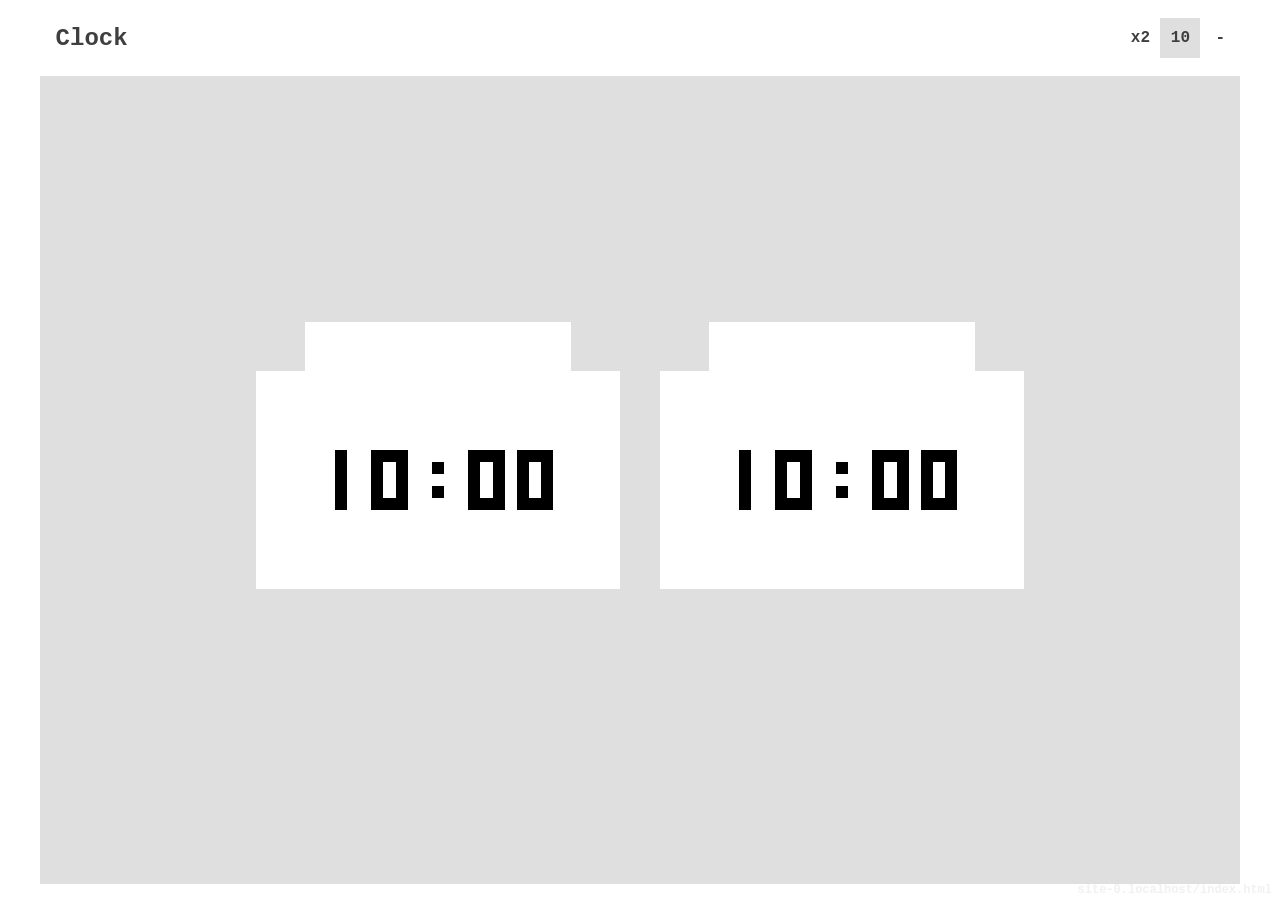
==== index.html @ 0c74efbb "Replace base module with pico." ====
<html>
<head>
<meta charset="utf-8" />
<meta name="viewport" content="width=device-width, initial-scale=1, minimum-scale=1, maximum-scale=1" />
<title></title>
<link rel="icon" type="image/svg" href="icon.svg" />
<link rel="apple-touch-icon" href="icon.png" sizes="192x192" />
<link rel="manifest" href="app.json" />
<link rel="stylesheet" href="pico.css" />
</head>
<body>
<div id="container">
	<h1 id="header">
		<div class="logo">
			<a id="title" href="javascript:pico.app.onReset();">
			<a id="subtitle" href="javascript:top.location.reload();"></a>
		</div>
		<div class="menu center">
			<a class="item light secret" id="action" href="javascript:pico.app.onAction();">
				<span id="actionText"></span>
				<img class="icon" id="actionIcon" src="" />
			</a>
		</div>
		<div class="menu">
			<a class="item clear secret" id="minus" href="javascript:pico.app.onSelect(-1);">-</a>
			<a class="item light secret" id="select" href="javascript:pico.app.onSelect(0);">
				<span id="selectText"></span>
				<img class="icon" id="selectIcon" src="" />
			</a>
			<a class="item clear secret" id="plus" href="javascript:pico.app.onSelect(+1);">+</a>
		</div>
	</h1>
	<div id="contents">
		<div id="screen" class="picoImage picoTouch"></div>
	</div>
</div>
<h6 id="footer">
	<div id="author"></div>/
	<div id="version"></div>
</h6>
<!--script>console.log = () => {};</script!-->
<script src="pico.js"></script>
<script src="index.js"></script>
<!--Event--><script>

// Change label.
function picoLabel(id, text=null, icon=null) {
	pico.app.setLabel(id, text, icon);
}

// Change title.
function picoTitle(text=null, subtext=null) {
	pico.app.setTitle(text, subtext);
}

// Switch script or share.
async function picoSwitch(script=null) {
	await pico.app.switchScript(script);
}

// Share screen image.
async function picoShareScreen(bgcolors=null, watermark=null) {
	await pico.app.shareScreen(bgcolors, watermark);
}

// Enable wake lock.
function picoWakelock() {
	pico.app.wakelock();
}

// Enable wide screen and return true if landscape mode.
function picoWidescreen(enable=true) {
	return pico.app.widescreen(enable);
}

// Enable wide screen and return true if landscape mode.
function picoWidescreen(enable=true) {
	return pico.app.widescreen(enable);
}

//************************************************************/

// Namespace.
var pico = pico || {};

// App class.
pico.App = class {
	static script = "app.js"; // Default script.

	// constructor.
	constructor() {
		this.path = "./index.html"; // App html path.
		this.url = null; // Referenced url.
		this.script = null; // App script.
		this.refer = null; // Referenced script.
		this.title = ""; // App title.
		this.ver = 0; // Protocol version.
		this.author = "*"; // App author.
		this.name = ""; // App name.
		this.lock = "picoAppLock" + Date.now(); // Lock object identifier.

		// Load app version.
		let e = document.getElementById("author");
		if (e && e.innerText) {
			this.author = e.innerText;
		} else {
			if (window.location.hostname) {
				this.author = window.location.hostname;
			}
			if (e) {
				e.innerText = this.author;
			}
		}
		e = document.getElementById("version");
		if (e && e.innerText) {
			this.name = e.innerText.replace(/[\?\#].*$/, "");
		} else {
			if (window.location.pathname) {
				this.name = window.location.pathname.replace(/(^\/|[\?\#].*$|\/$)/g, "");
				if (this.name.length > 32) {
					this.name = ".." + this.name.slice(-30);
				}
			}
			if (e) {
				e.innerText = this.name;
			}
		}

		// Load app script.
		let script = picoStrings("s");
		if (script) {
			this.script = script;
		}
		e = document.createElement('script');
		e.src = this.script ? this.script : pico.App.script;
		document.body.appendChild(e);

		window.addEventListener("resize", async () => {
			await this.onResize()
		}); // Resize.
		window.addEventListener("load", async () => {
			await this.onLoad();
		}); // Load.
	}

	// On reset button.
	async onReset() {
		await navigator.locks.request(this.lock, async (lock) => {
			picoResetParams();
			if (this.ver > 0) {
				picoSetStrings(this.ver, "v");
			}
			await picoReload();
		}); // end of lock.
	}

	// On acction button.
	async onAction() {
		if (typeof appAction === "function") {
			await navigator.locks.request(this.lock, async (lock) => {
				await appAction();
			}); // end of lock.
		}
	}

	// On select button.
	async onSelect(x) {
		if (typeof appSelect === "function") {
			await navigator.locks.request(this.lock, async (lock) => {
				await appSelect(x);
			}); // end of lock.
		}
	}

	// On resize event.
	async onResize() {
		if (typeof appResize === "function") {
			await navigator.locks.request(this.lock, async (lock) => {
				await appResize();
			}); // end of lock.
		}
	}

	// On load event.
	async onLoad() {
		try {
			let refer = picoStrings("r");
			if (refer) {
				this.refer = refer;
			}
			let title = picoStrings("t");
			if (title) {
				this.title = title;
				picoTitle(this.title);
			}
			this.url = picoStrings("u");
			this.ver = picoStrings("v");
			if (typeof appLoad === "function") {
				await navigator.locks.request(this.lock, async (lock) => {
					await appLoad();
				}); // end of lock.
			}
			picoFlush(); // Flush to skip first read.
			for (;;) {
				await picoRead();
				await navigator.locks.request(this.lock, async (lock) => {
					picoClear();
					await appMain();
					await picoFlip(0);
				}); // end of lock.
			}
		} catch (error) {
			console.error(error.name, error.message);
		}
	}

	// Change label.
	setLabel(id, text=null, icon=null) {
		let e = document.getElementById(id);
		if (e) {
			e.style.display = (text || icon) ? "flex" : "none";
			let e1 = document.getElementById(id + "Text");
			let e2 = document.getElementById(id + "Icon");
			if (e1 && text) {
				e1.style.display = "flex";
				e1.innerText = text;
				if (e2 && !icon) {
					e2.style.display = "none";
				}
			} else if (e2 && icon) {
				e2.style.display = "flex";
				e2.src = icon;
				if (e1 && !text) {
					e1.style.display = "none";
				}
			} else if (text) {
				e.innerText = text;
			}
		}
		picoFlush();
	}

	// Change title.
	setTitle(text=null, subtext=null) {
		let e = document.getElementsByTagName("title");
		if (e && e[0]) {
			if (text) {
				e[0].style.display = "flex";
				e[0].innerText = text;
			} else {
				e[0].style.display = "none";
				e[0].innerText = "";
			}
		}
		if (text) {
			this.title = text;
			picoLabel("title", text);
		}
		if (subtext) {
			picoLabel("subtitle", subtext)
		}
	}

	// Switch script or share.
	async switchScript(script=null) {
		if (this.ver > 0) {
			picoSetStrings(this.ver, "v");
		}

		// Change and reload script.
		if (script) {
			picoSetStrings(this.path, "u");
			if (this.title) {
				picoSetStrings(this.title, "t");
			}
			picoSetStrings(script, "s");
			if (this.script) {
				picoSetStrings(this.script, "r");
			}
			await picoReload();

		// Back or jump to next app.
		} else if (this.url) {
			if (this.refer) {
				picoSetStrings(this.refer, "s");
			}
			await picoReload(this.url);

		// Share.
		} else {
			if (this.script) {
				picoSetStrings(this.script, "s");
			}
			await picoShare();
		}
	}

	// Enable wake lock.
	wakelock() {
		try {

			// Wake lock.
			// Not work on iOS 16 PWA.
			// https://bugs.webkit.org/show_bug.cgi?id=254545
			if (navigator.wakeLock) {
				console.log("Request wake lock.");
				navigator.wakeLock.request("screen");
			} else {
				console.log("No wake lock.");
			}
		} catch (error) {
			console.error(error.name, error.message);
		}
	}

	// Enable wide screen and return true if landscape mode.
	widescreen(enable) {
		let e = document.getElementById(enable ? "screen" : "widescreen");
		if (e) {
			e.id = enable ? "widescreen" : "screen";
		}

		// True if landscape mode.
		return window.matchMedia("(min-aspect-ratio: 1.0)").matches;
	}

	// Share screen image.
	async shareScreen(bgcolors=null, watermark=null) {
		if (bgcolors == null) {
			bgcolors = [223,223,223, 255,255,255];
		}
		if (watermark == null) {
			watermark = this.author + "/" + this.name;
		}
		let file = await picoScreenFile(bgcolors, watermark);
		let files = [file];
		await picoShare(null, files);
	}
}

// Master app.
pico.app = new pico.App();
</script><!--/Event-->
</body>
</html>
---- pico.css ----
body {
	font-family: Courier, monospace, sans-serif;
	background-color: #ffffff;
	color: #7f7f7f;
	overflow: hidden;
	user-select: none; -webkit-user-select: none;
}
a {
	color: #3f3f3f;
	text-decoration: none;
}
#container {
	width: 100%; height: 100%;
	display: flex; display: -webkit-flex;
	flex-direction: column; -webkit-flex-direction: column;
	justify-content: flex-start; -webkit-justify-content: flex-start;
	align-items: center; -webkit-align-items: center;
}
#header {
	z-index: 100;
	margin: 0px;
	flex: 0 1 auto;
	display: flex; display: -webkit-flex;
	flex-direction: row; -webkit-flex-direction: row;
	justify-content: space-between; -webkit-justify-content: space-between;
	align-items: center; -webkit-align-items: center;
}
#contents {
	position: relative;
	margin: 8px;
	flex: 1 1 auto;
	display: flex; display: -webkit-flex;
	flex-direction: column; -webkit-flex-direction: column;
	justify-content: center; -webkit-justify-content: center;
	align-items: center; -webkit-align-items: center;
	background-color: #dfdfdf;
}
#screen {
	aspect-ratio: 1;
}
#widescreen {
	aspect-ratio: 1;
}
.offscreen {
	display: none;
}
#footer {
	z-index: 100;
	width: 100%; height: 12px; margin-top: -8px;
	flex: 0 1 auto;
	display: flex; display: -webkit-flex;
	flex-direction: row; -webkit-flex-direction: row;
	justify-content: flex-end; -webkit-justify-content: flex-end;
	align-items: center; -webkit-align-items: center;
	font-size: 12px;
	opacity: 0.1;
}
.logo {
	height: 60px; margin: 0px 16px;
	color: #3f3f3f;
	display: none;
}
.logo #title {
	font-size: 24px;
}
.logo #subtitle {
	font-size: 24px;
}
.menu {
	display: flex; display: -webkit-flex;
	flex-direction: row; -webkit-flex-direction: row;
	justify-content: space-between; -webkit-justify-content: space-between;
	align-items: flex-end; -webkit-align-items: flex-end;
}
.item {
	width: 40px; height: 40px; margin: 0px;
	display: flex; display: -webkit-flex;
	flex-direction: column; -webkit-flex-direction: column;
	justify-content: center; -webkit-justify-content: center;
	align-items: center; -webkit-align-items: center;
	font-size: 16px;
}
.icon {
	width: 32px; height: 32px;
	display: flex; display: -webkit-flex;
	flex-direction: column; -webkit-flex-direction: column;
	justify-content: center; -webkit-justify-content: center;
	align-items: center; -webkit-align-items: center;
	display: none;
}
.item.dark {
	background-color: #3f3f3f;
	color: #dfdfdf;
}
.light {
	background-color: #dfdfdf;
	color: #3f3f3f;
}
.secret {;
	display: none;
}
.menu a {
	transform: scale(1);
	opacity: 1;
}
.menu a:hover {
	transform: scale(1);
	opacity: 0.6;
}
.menu a:active {
	transform: scale(0.9);
	opacity: 1;
}
@media (max-height: 399px) {
	#container {
		flex-direction: row; -webkit-flex-direction: row;
	}
	#contents {
		width: 100%; height: 100%;
	}
	#header {
		order: 1; height: 100%;
		display: flex; display: -webkit-flex;
		flex-direction: column; -webkit-flex-direction: column;
		justify-content: space-between; -webkit-justify-content: space-between;
		align-items: center; -webkit-align-items: center;
	}
	.menu {
		display: flex; display: -webkit-flex;
		flex-direction: column; -webkit-flex-direction: column;
		justify-content: space-between; -webkit-justify-content: space-between;
		align-items: flex-end; -webkit-align-items: flex-end;
	}
}
@media (min-height: 400px) {
	#header {
		width: 95%;
	}
	#contents {
		width: 95%; height: 80%;
	}
	@media (max-width: 319px) {
	}
	@media (min-width: 320px) {
		.center {
			position: absolute;
			left: 50%; transform: translate(-50%, 0);
		}
		.logo {
			display: flex; display: -webkit-flex;
			flex-direction: row; -webkit-flex-direction: row;
			justify-content: flex-start; -webkit-justify-content: flex-start;
			align-items: center; -webkit-align-items: center;
		}
	}
}
@media (min-aspect-ratio: 1.0) {
	#screen {
		height: 100%;
	}
	#widescreen {
		height: 150%;
	}
}
@media (max-aspect-ratio: 1.0) {
	#screen {
		width: 100%;
	}
	#widescreen {
		height: 100%;
	}
}
@media (prefers-color-scheme: dark) {
	body {
		background-color: #7f7f7f;
		color: #ffffff;
	}
	a {
		color: #dfdfdf;
	}
	.logo {
		color: #dfdfdf;
	}
	.item.dark {
		background-color: #dfdfdf;
		color: #3f3f3f;
	}
	.light {
		background-color: #3f3f3f;
		color: #dfdfdf;
	}
}
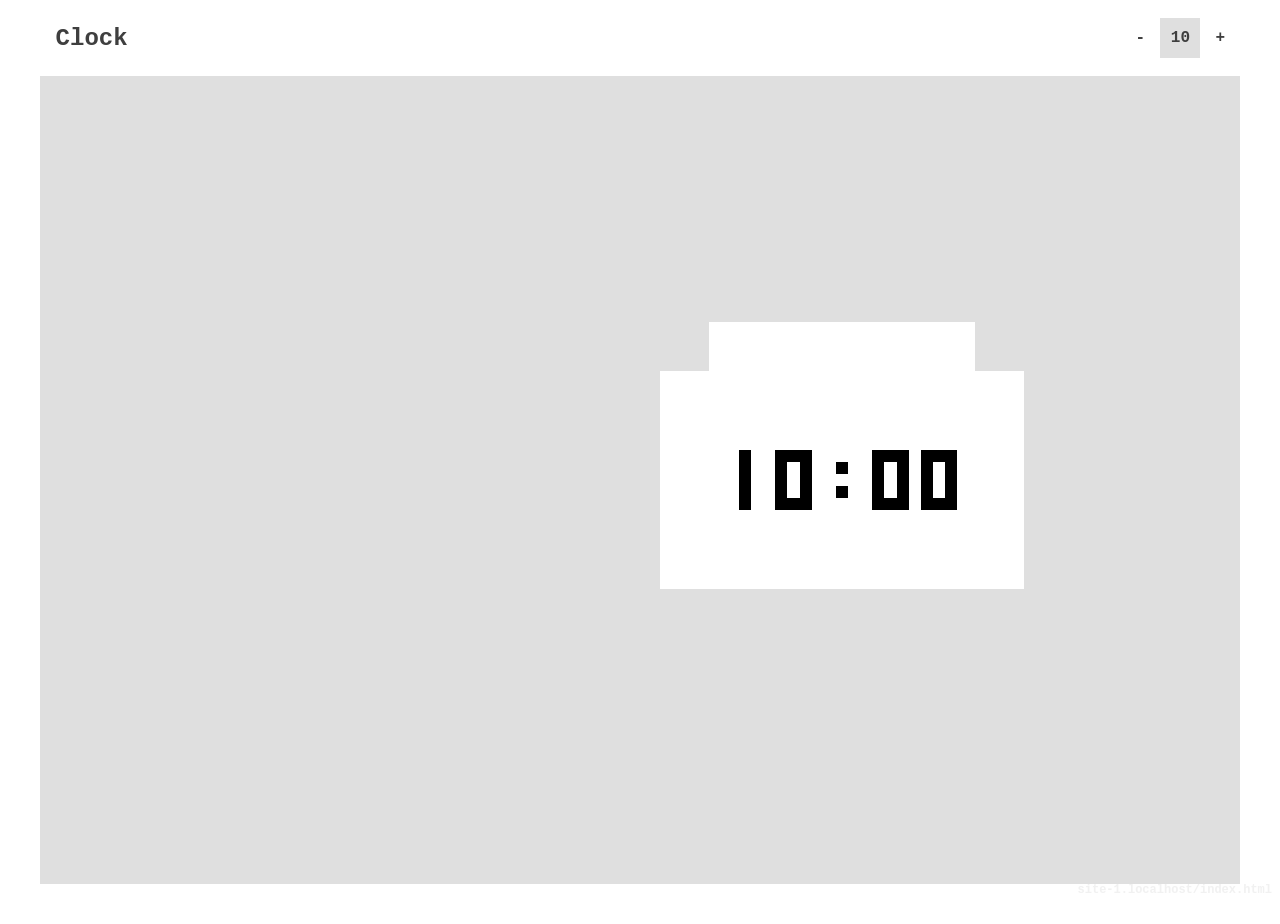
==== commit baa909a2: "Fix select button to change time on playing." ====
--- a/index.html
+++ b/index.html
@@ -73,11 +73,6 @@
 	return pico.app.widescreen(enable);
 }
 
-// Enable wide screen and return true if landscape mode.
-function picoWidescreen(enable=true) {
-	return pico.app.widescreen(enable);
-}
-
 //************************************************************/
 
 // Namespace.
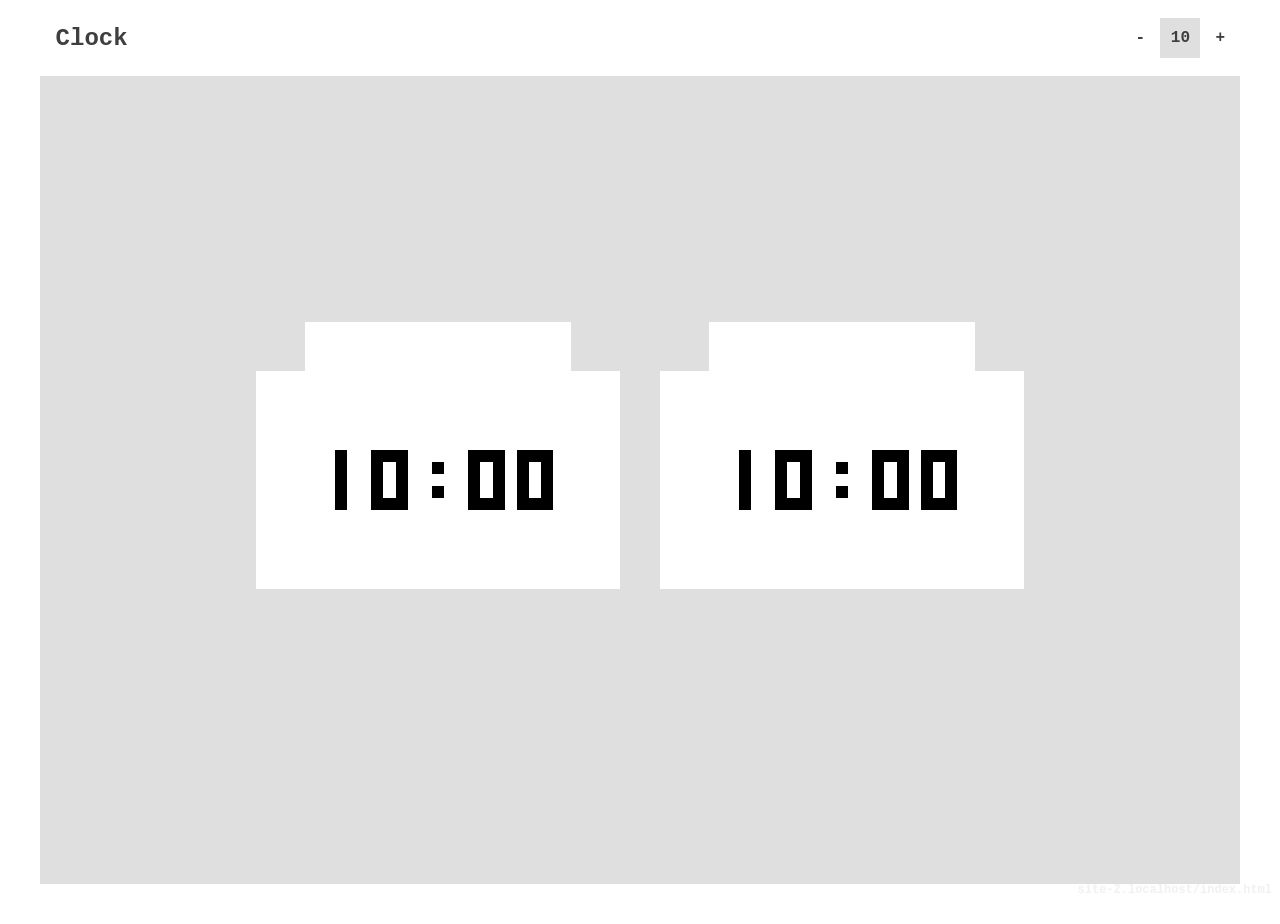
==== commit f598d4f7: "Fix to change additional/bonus time on playing." ====
--- a/index.html
+++ b/index.html
@@ -58,19 +58,19 @@
 	await pico.app.switchScript(script);
 }
 
+// Lock screen with wakelock.
+function picoLockScreen(enable=true) {
+	pico.app.lockScreen(enable);
+}
+
+// Enable wide screen and return true if landscape mode.
+function picoWideScreen(enable=true) {
+	return pico.app.wideScreen(enable);
+}
+
 // Share screen image.
 async function picoShareScreen(bgcolors=null, watermark=null) {
 	await pico.app.shareScreen(bgcolors, watermark);
-}
-
-// Enable wake lock.
-function picoWakelock() {
-	pico.app.wakelock();
-}
-
-// Enable wide screen and return true if landscape mode.
-function picoWidescreen(enable=true) {
-	return pico.app.widescreen(enable);
 }
 
 //************************************************************/
@@ -92,6 +92,7 @@
 		this.ver = 0; // Protocol version.
 		this.author = "*"; // App author.
 		this.name = ""; // App name.
+		this.wakeLock = null; // Wake lock object.
 		this.lock = "picoAppLock" + Date.now(); // Lock object identifier.
 
 		// Load app version.
@@ -290,16 +291,22 @@
 		}
 	}
 
-	// Enable wake lock.
-	wakelock() {
+	// Lock screen with wakelock.
+	lockScreen(enable=true) {
 		try {
 
 			// Wake lock.
 			// Not work on iOS 16 PWA.
 			// https://bugs.webkit.org/show_bug.cgi?id=254545
 			if (navigator.wakeLock) {
-				console.log("Request wake lock.");
-				navigator.wakeLock.request("screen");
+				if (enable) {
+					console.log("Request wake lock.");
+					this.wakeLock = navigator.wakeLock.request("screen");
+				} else if (this.wakeLock) {
+					console.log("Release wake lock.");
+					this.wakeLock.release();
+					this.wakeLock = null;
+				}
 			} else {
 				console.log("No wake lock.");
 			}
@@ -309,10 +316,10 @@
 	}
 
 	// Enable wide screen and return true if landscape mode.
-	widescreen(enable) {
-		let e = document.getElementById(enable ? "screen" : "widescreen");
+	wideScreen(enable) {
+		let e = document.getElementById(enable ? "screen" : "wideScreen");
 		if (e) {
-			e.id = enable ? "widescreen" : "screen";
+			e.id = enable ? "wideScreen" : "screen";
 		}
 
 		// True if landscape mode.
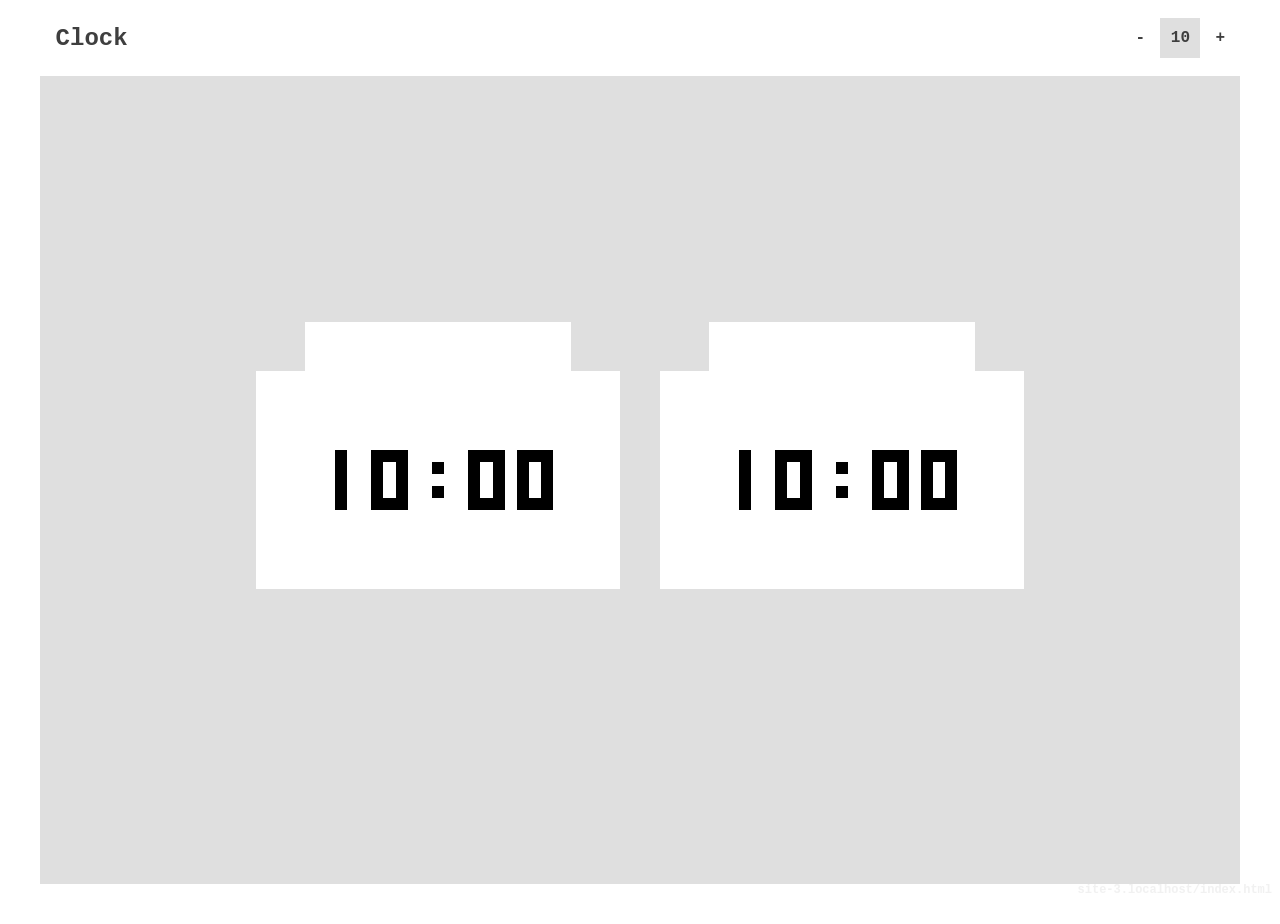
==== commit 2f4b862b: "Change drawing rect/text function to simple. Fix no title and subtitle. Add state variable and remov" ====
--- a/index.html
+++ b/index.html
@@ -89,6 +89,7 @@
 		this.script = null; // App script.
 		this.refer = null; // Referenced script.
 		this.title = ""; // App title.
+		this.subtitle = ""; // App subtitle.
 		this.ver = 0; // Protocol version.
 		this.author = "*"; // App author.
 		this.name = ""; // App name.
@@ -187,7 +188,7 @@
 			let title = picoStrings("t");
 			if (title) {
 				this.title = title;
-				picoTitle(this.title);
+				picoTitle(this.title, this.subtitle);
 			}
 			this.url = picoStrings("u");
 			this.ver = picoStrings("v");
@@ -248,13 +249,10 @@
 				e[0].innerText = "";
 			}
 		}
-		if (text) {
-			this.title = text;
-			picoLabel("title", text);
-		}
-		if (subtext) {
-			picoLabel("subtitle", subtext)
-		}
+		this.title = text;
+		picoLabel("title", text);
+		this.subtitle = subtext;
+		picoLabel("subtitle", subtext)
 	}
 
 	// Switch script or share.
--- a/pico.css
+++ b/pico.css
@@ -57,13 +57,21 @@
 }
 .logo {
 	height: 60px; margin: 0px 16px;
+	display: none;
+	flex-direction: row; -webkit-flex-direction: row;
+	justify-content: flex-start; -webkit-justify-content: flex-start;
+	align-items: center; -webkit-align-items: center;
 	color: #3f3f3f;
-	display: none;
 }
 .logo #title {
+	display: none;
+	flex-direction: row; -webkit-flex-direction: row;
+	justify-content: flex-start; -webkit-justify-content: flex-start;
+	align-items: center; -webkit-align-items: center;
 	font-size: 24px;
 }
 .logo #subtitle {
+	display: none;
 	font-size: 24px;
 }
 .menu {
@@ -148,9 +156,6 @@
 		}
 		.logo {
 			display: flex; display: -webkit-flex;
-			flex-direction: row; -webkit-flex-direction: row;
-			justify-content: flex-start; -webkit-justify-content: flex-start;
-			align-items: center; -webkit-align-items: center;
 		}
 	}
 }
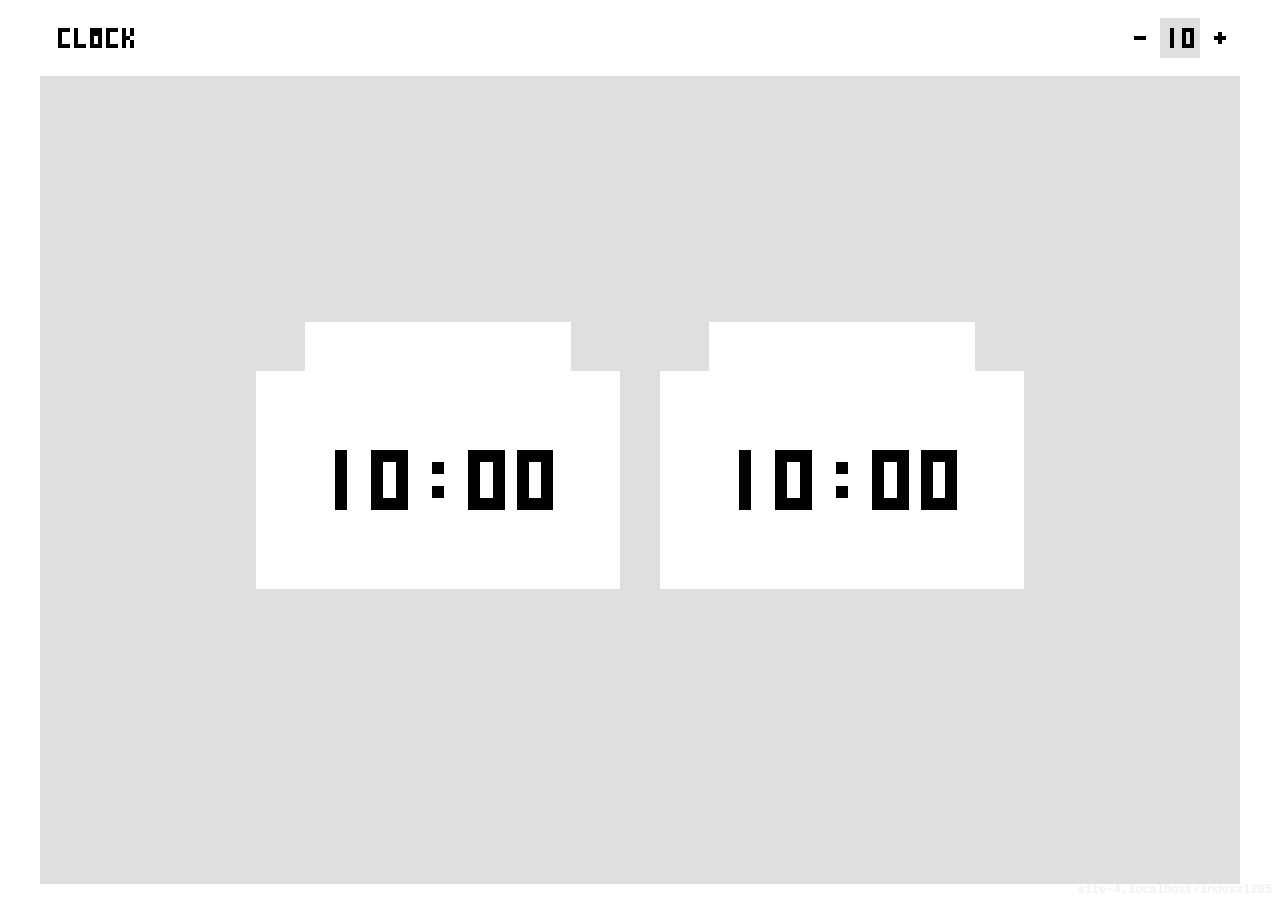
==== commit 1a7affc1: "Add offscreen text data function." ====
--- a/index.html
+++ b/index.html
@@ -13,7 +13,13 @@
 	<h1 id="header">
 		<div class="logo">
 			<a id="title" href="javascript:pico.app.onReset();">
-			<a id="subtitle" href="javascript:top.location.reload();"></a>
+				<span id="titleText"></span>
+				<img id="titleIcon" src="" />
+			</a>
+			<a id="subtitle" href="javascript:top.location.reload();">
+				<span id="subtitleText"></span>
+				<img id="subtitleIcon" src="" />
+			</a>
 		</div>
 		<div class="menu center">
 			<a class="item light secret" id="action" href="javascript:pico.app.onAction();">
@@ -22,12 +28,18 @@
 			</a>
 		</div>
 		<div class="menu">
-			<a class="item clear secret" id="minus" href="javascript:pico.app.onSelect(-1);">-</a>
+			<a class="item clear secret" id="minus" href="javascript:pico.app.onSelect(-1);">
+				<span id="minusText">-</span>
+				<img class="icon" id="minusIcon" src="" />
+			</a>
 			<a class="item light secret" id="select" href="javascript:pico.app.onSelect(0);">
 				<span id="selectText"></span>
 				<img class="icon" id="selectIcon" src="" />
 			</a>
-			<a class="item clear secret" id="plus" href="javascript:pico.app.onSelect(+1);">+</a>
+			<a class="item clear secret" id="plus" href="javascript:pico.app.onSelect(+1);">
+				<span id="plusText">+</span>
+				<img class="icon" id="plusIcon" src="" />
+			</a>
 		</div>
 	</h1>
 	<div id="contents">
@@ -35,7 +47,7 @@
 	</div>
 </div>
 <h6 id="footer">
-	<div id="author"></div>/
+	<div id="author"></div>#
 	<div id="version"></div>
 </h6>
 <!--script>console.log = () => {};</script!-->
@@ -44,18 +56,18 @@
 <!--Event--><script>
 
 // Change label.
-function picoLabel(id, text=null, icon=null) {
-	pico.app.setLabel(id, text, icon);
+async function picoLabel(id, text=null, icon=null) {
+	await pico.app.setLabel(id, text, icon);
 }
 
 // Change title.
-function picoTitle(text=null, subtext=null) {
-	pico.app.setTitle(text, subtext);
+async function picoTitle(text=null, subtext=null) {
+	await pico.app.setTitle(text, subtext);
 }
 
 // Switch script or share.
-async function picoSwitch(script=null) {
-	await pico.app.switchScript(script);
+async function picoSwitch(script=null, returnable=true) {
+	await pico.app.switchScript(script, returnable);
 }
 
 // Lock screen with wakelock.
@@ -92,34 +104,34 @@
 		this.subtitle = ""; // App subtitle.
 		this.ver = 0; // Protocol version.
 		this.author = "*"; // App author.
-		this.name = ""; // App name.
+		this.timestamp = ""; // Timestamp (App version).
 		this.wakeLock = null; // Wake lock object.
 		this.lock = "picoAppLock" + Date.now(); // Lock object identifier.
 
-		// Load app version.
+		// Load app information.
 		let e = document.getElementById("author");
 		if (e && e.innerText) {
 			this.author = e.innerText;
 		} else {
-			if (window.location.hostname) {
-				this.author = window.location.hostname;
-			}
+			let path = window.location.pathname.replace(/(^\/|[\?\#].*$|\.\w+$|\/$)/g, "");
+			if (path.length > 32) {
+				path = ".." + path.slice(-30);
+			}
+			this.author = window.location.hostname + "/" + path;
 			if (e) {
 				e.innerText = this.author;
 			}
 		}
 		e = document.getElementById("version");
 		if (e && e.innerText) {
-			this.name = e.innerText.replace(/[\?\#].*$/, "");
+			this.timestamp = e.innerText;
 		} else {
-			if (window.location.pathname) {
-				this.name = window.location.pathname.replace(/(^\/|[\?\#].*$|\/$)/g, "");
-				if (this.name.length > 32) {
-					this.name = ".." + this.name.slice(-30);
-				}
-			}
+			let date = new Date(document.lastModified);
+			let mon = ("0" + (date.getMonth() + 1)).slice(-2);
+			let day = ("0" + date.getDate()).slice(-2);
+			this.timestamp = mon + day;
 			if (e) {
-				e.innerText = this.name;
+				e.innerText = this.timestamp;
 			}
 		}
 
@@ -188,7 +200,7 @@
 			let title = picoStrings("t");
 			if (title) {
 				this.title = title;
-				picoTitle(this.title, this.subtitle);
+				await picoTitle(this.title, this.subtitle);
 			}
 			this.url = picoStrings("u");
 			this.ver = picoStrings("v");
@@ -212,23 +224,23 @@
 	}
 
 	// Change label.
-	setLabel(id, text=null, icon=null) {
+	async setLabel(id, text=null, icon=null) {
 		let e = document.getElementById(id);
 		if (e) {
 			e.style.display = (text || icon) ? "flex" : "none";
 			let e1 = document.getElementById(id + "Text");
 			let e2 = document.getElementById(id + "Icon");
-			if (e1 && text) {
+			if (e2 && (text || icon)) {
+				e2.style.display = "flex";
+				e2.src = icon ? icon : await picoTextData(text, [0,0,0], 0,0,4*text.length,6, 0);
+				if (e1) {
+					e1.style.display = "none";
+				}
+			} else if (e1 && text) {
 				e1.style.display = "flex";
 				e1.innerText = text;
-				if (e2 && !icon) {
+				if (e2) {
 					e2.style.display = "none";
-				}
-			} else if (e2 && icon) {
-				e2.style.display = "flex";
-				e2.src = icon;
-				if (e1 && !text) {
-					e1.style.display = "none";
 				}
 			} else if (text) {
 				e.innerText = text;
@@ -238,7 +250,7 @@
 	}
 
 	// Change title.
-	setTitle(text=null, subtext=null) {
+	async setTitle(text=null, subtext=null) {
 		let e = document.getElementsByTagName("title");
 		if (e && e[0]) {
 			if (text) {
@@ -250,27 +262,36 @@
 			}
 		}
 		this.title = text;
-		picoLabel("title", text);
 		this.subtitle = subtext;
-		picoLabel("subtitle", subtext)
+		if (text) {
+			await picoLabel("title", text, null);
+			if (subtext) {
+				await picoLabel("subtitle", subtext, null)
+			}
+		} else {
+			await picoLabel("title");
+			await picoLabel("subtitle")
+		}
 	}
 
 	// Switch script or share.
-	async switchScript(script=null) {
+	async switchScript(script=null, returnable=true) {
 		if (this.ver > 0) {
 			picoSetStrings(this.ver, "v");
 		}
 
 		// Change and reload script.
 		if (script) {
-			picoSetStrings(this.path, "u");
-			if (this.title) {
-				picoSetStrings(this.title, "t");
+			if (returnable) {
+				picoSetStrings(this.path, "u");
+				if (this.title) {
+					picoSetStrings(this.title, "t");
+				}
+				if (this.script) {
+					picoSetStrings(this.script, "r");
+				}
 			}
 			picoSetStrings(script, "s");
-			if (this.script) {
-				picoSetStrings(this.script, "r");
-			}
 			await picoReload();
 
 		// Back or jump to next app.
@@ -330,7 +351,7 @@
 			bgcolors = [223,223,223, 255,255,255];
 		}
 		if (watermark == null) {
-			watermark = this.author + "/" + this.name;
+			watermark = this.author + "#" + this.timestamp;
 		}
 		let file = await picoScreenFile(bgcolors, watermark);
 		let files = [file];
--- a/pico.css
+++ b/pico.css
@@ -65,9 +65,6 @@
 }
 .logo #title {
 	display: none;
-	flex-direction: row; -webkit-flex-direction: row;
-	justify-content: flex-start; -webkit-justify-content: flex-start;
-	align-items: center; -webkit-align-items: center;
 	font-size: 24px;
 }
 .logo #subtitle {
@@ -89,12 +86,7 @@
 	font-size: 16px;
 }
 .icon {
-	width: 32px; height: 32px;
-	display: flex; display: -webkit-flex;
-	flex-direction: column; -webkit-flex-direction: column;
-	justify-content: center; -webkit-justify-content: center;
-	align-items: center; -webkit-align-items: center;
-	display: none;
+	max-width: 80%;
 }
 .item.dark {
 	background-color: #3f3f3f;
@@ -124,10 +116,10 @@
 		flex-direction: row; -webkit-flex-direction: row;
 	}
 	#contents {
-		width: 100%; height: 100%;
+		width: 100%; height: 95%;
 	}
 	#header {
-		order: 1; height: 100%;
+		order: 1; height: 95%;
 		display: flex; display: -webkit-flex;
 		flex-direction: column; -webkit-flex-direction: column;
 		justify-content: space-between; -webkit-justify-content: space-between;
@@ -177,8 +169,8 @@
 }
 @media (prefers-color-scheme: dark) {
 	body {
-		background-color: #7f7f7f;
-		color: #ffffff;
+		background-color: #bfbfbf;
+		color: #3f3f3f;
 	}
 	a {
 		color: #dfdfdf;
@@ -186,12 +178,4 @@
 	.logo {
 		color: #dfdfdf;
 	}
-	.item.dark {
-		background-color: #dfdfdf;
-		color: #3f3f3f;
-	}
-	.light {
-		background-color: #3f3f3f;
-		color: #dfdfdf;
-	}
 }
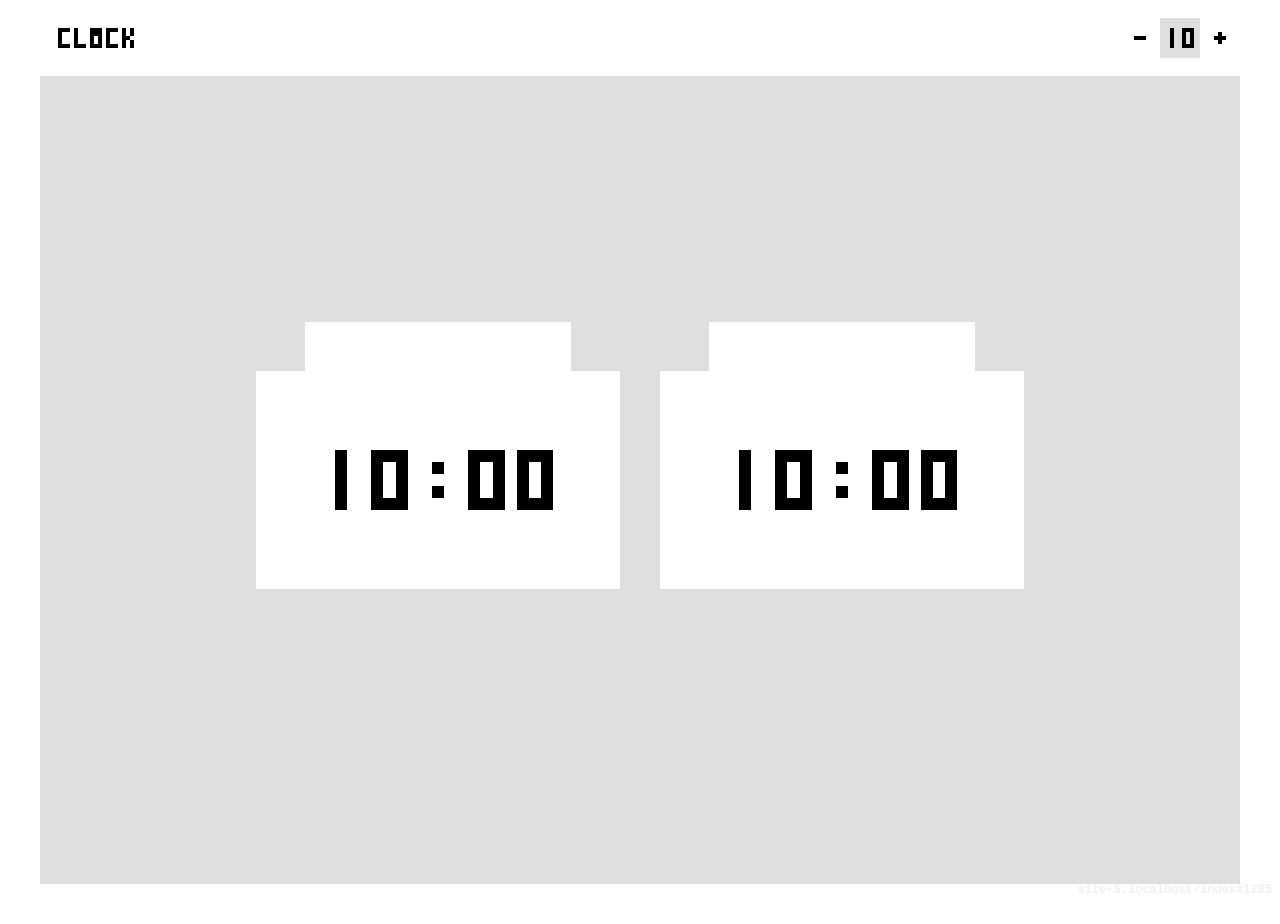
==== commit f6f8f140: "Use temporary image to avoid security error on using offscreen. Show clock type on pausing." ====
--- a/index.html
+++ b/index.html
@@ -203,7 +203,7 @@
 				await picoTitle(this.title, this.subtitle);
 			}
 			this.url = picoStrings("u");
-			this.ver = picoStrings("v");
+			this.ver = picoNumbers("v")[0];
 			if (typeof appLoad === "function") {
 				await navigator.locks.request(this.lock, async (lock) => {
 					await appLoad();
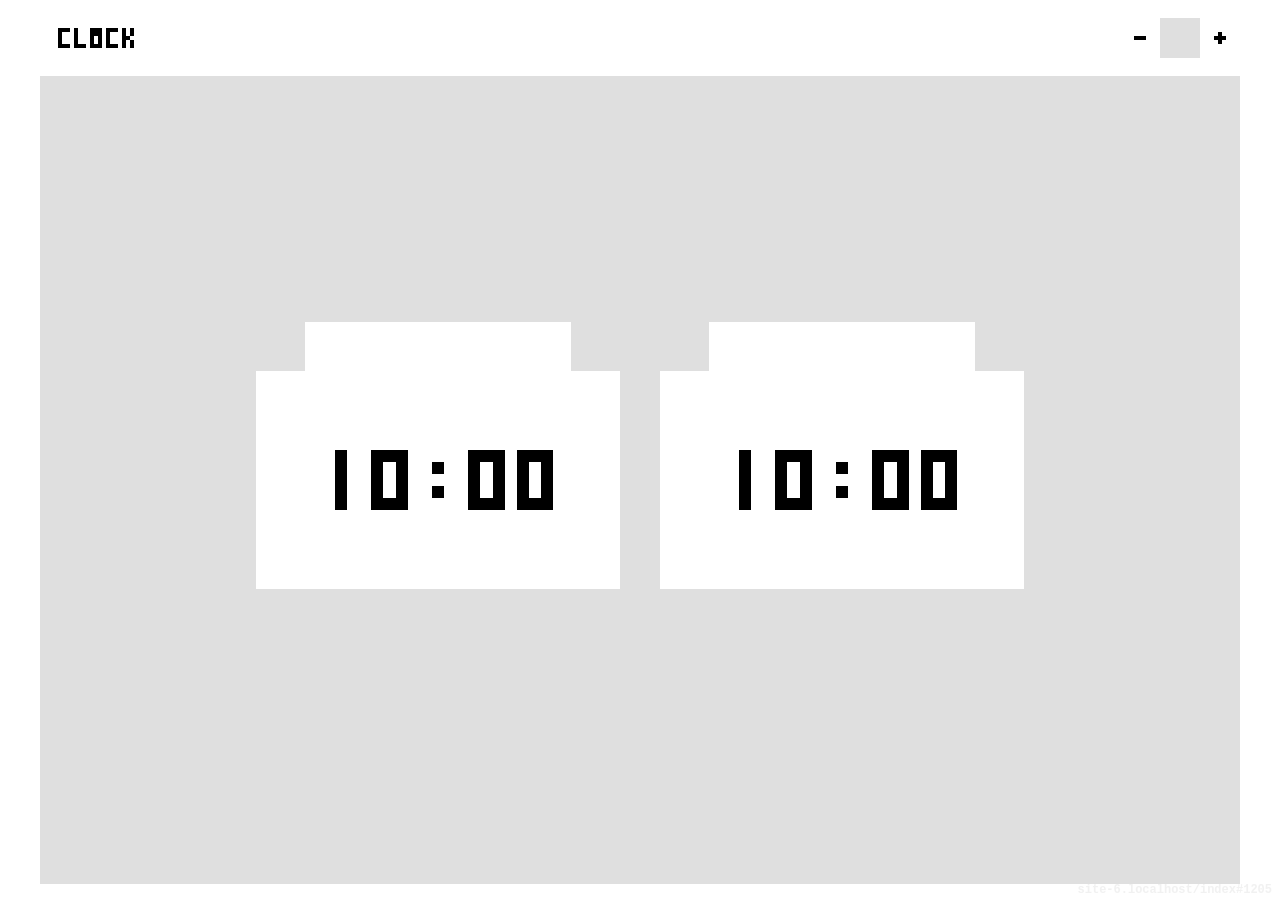
==== commit 5d644960: "Fix parameter overwriting bugs. Fix waiting bugs and text." ====
--- a/index.html
+++ b/index.html
@@ -156,7 +156,7 @@
 	async onReset() {
 		await navigator.locks.request(this.lock, async (lock) => {
 			picoResetParams();
-			if (this.ver > 0) {
+			if (this.ver > 0 && !picoStrings("v")) {
 				picoSetStrings(this.ver, "v");
 			}
 			await picoReload();
@@ -276,34 +276,38 @@
 
 	// Switch script or share.
 	async switchScript(script=null, returnable=true) {
-		if (this.ver > 0) {
+		if (this.ver > 0 && !picoStrings("v")) {
 			picoSetStrings(this.ver, "v");
 		}
 
 		// Change and reload script.
 		if (script) {
 			if (returnable) {
-				picoSetStrings(this.path, "u");
-				if (this.title) {
+				if (!picoStrings("u")) {
+					picoSetStrings(this.path, "u");
+				}
+				if (this.title && !picoStrings("t")) {
 					picoSetStrings(this.title, "t");
 				}
-				if (this.script) {
+				if (this.script && !picoStrings("r")) {
 					picoSetStrings(this.script, "r");
 				}
 			}
-			picoSetStrings(script, "s");
+			if (!picoStrings("s")) {
+				picoSetStrings(script, "s");
+			}
 			await picoReload();
 
 		// Back or jump to next app.
 		} else if (this.url) {
-			if (this.refer) {
+			if (this.refer && !picoStrings("s")) {
 				picoSetStrings(this.refer, "s");
 			}
 			await picoReload(this.url);
 
 		// Share.
 		} else {
-			if (this.script) {
+			if (this.script && !picoStrings("s")) {
 				picoSetStrings(this.script, "s");
 			}
 			await picoShare();
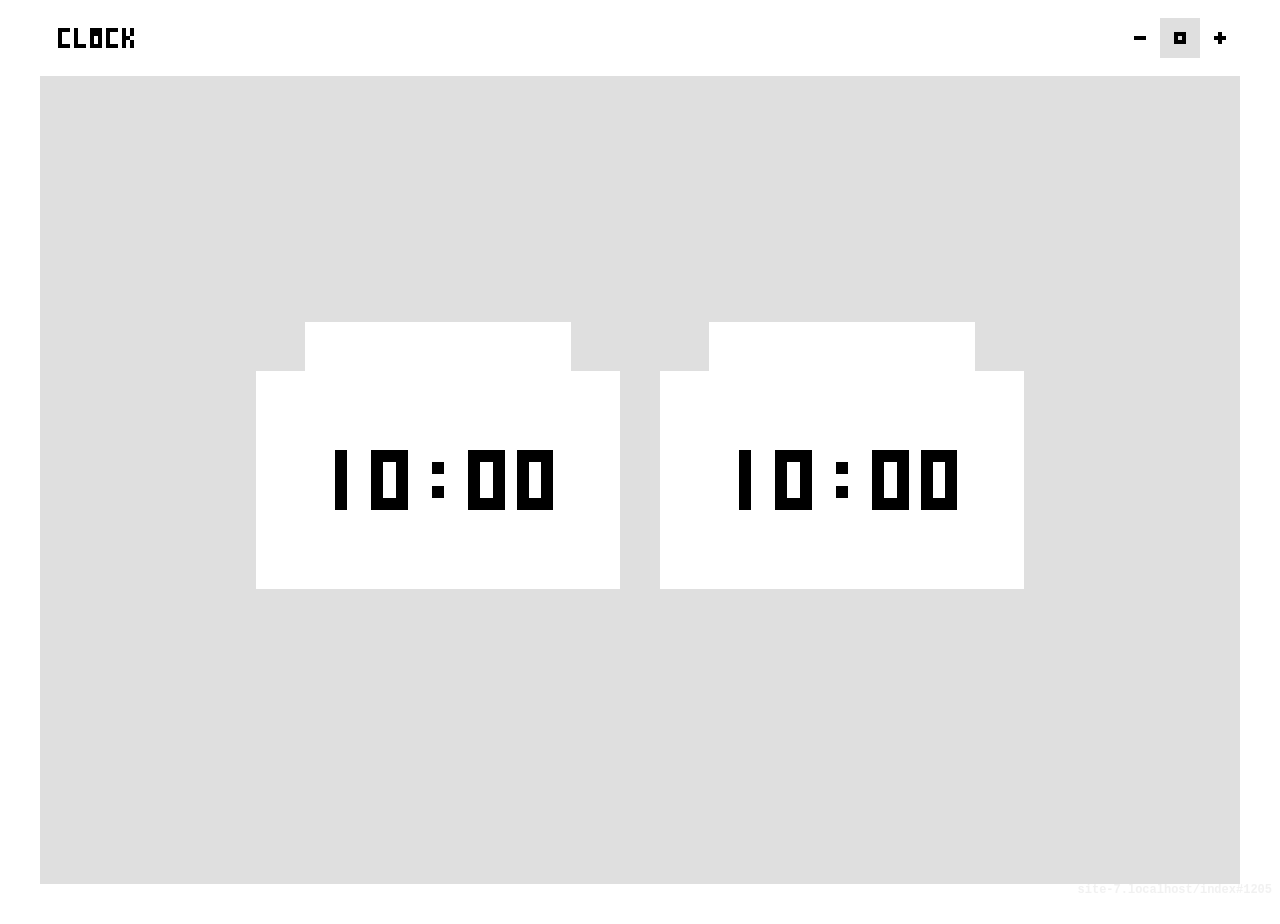
==== commit 5bcca295: "Fix jump/back bugs." ====
--- a/index.html
+++ b/index.html
@@ -61,13 +61,13 @@
 }
 
 // Change title.
-async function picoTitle(text=null, subtext=null) {
-	await pico.app.setTitle(text, subtext);
+async function picoTitle(text=null) {
+	await pico.app.setTitle(text);
 }
 
 // Switch script or share.
-async function picoSwitch(script=null, returnable=true) {
-	await pico.app.switchScript(script, returnable);
+async function picoSwitch(target=null, returl=null) {
+	await pico.app.switchScript(target, returl);
 }
 
 // Lock screen with wakelock.
@@ -85,6 +85,19 @@
 	await pico.app.shareScreen(bgcolors, watermark);
 }
 
+// App mode.
+function picoAppMode() {
+	return pico.app.ver > 0;
+}
+
+// Dev mode.
+function picoDevMode(enable=false) {
+	if (enable) {
+		pico.app.ver = -1;
+	}
+	return pico.app.ver < 0;
+}
+
 //************************************************************/
 
 // Namespace.
@@ -96,12 +109,11 @@
 
 	// constructor.
 	constructor() {
-		this.path = "./index.html"; // App html path.
-		this.url = null; // Referenced url.
-		this.script = null; // App script.
-		this.refer = null; // Referenced script.
-		this.title = ""; // App title.
-		this.subtitle = ""; // App subtitle.
+		this.returl = null; // Return url.
+		this.script = pico.App.script; // App script.
+		this.retscript = null; // Return script.
+		this.title = ""; // Page title.
+		this.apptitle = ""; // App title.
 		this.ver = 0; // Protocol version.
 		this.author = "*"; // App author.
 		this.timestamp = ""; // Timestamp (App version).
@@ -141,7 +153,7 @@
 			this.script = script;
 		}
 		e = document.createElement('script');
-		e.src = this.script ? this.script : pico.App.script;
+		e.src = this.script;
 		document.body.appendChild(e);
 
 		window.addEventListener("resize", async () => {
@@ -155,11 +167,23 @@
 	// On reset button.
 	async onReset() {
 		await navigator.locks.request(this.lock, async (lock) => {
-			picoResetParams();
-			if (this.ver > 0 && !picoStrings("v")) {
-				picoSetStrings(this.ver, "v");
-			}
-			await picoReload();
+
+			// Back to previous page.
+			if (this.returl) {
+				picoResetParams();
+				if (this.ver > 0) {
+					picoSetStrings(this.ver, "v");
+				}
+				await picoReload(this.returl);
+
+			// Reload this page.
+			} else {
+				picoResetParams();
+				if (this.ver > 0) {
+					picoSetStrings(this.ver, "v");
+				}
+				await picoReload();
+			}
 		}); // end of lock.
 	}
 
@@ -193,16 +217,16 @@
 	// On load event.
 	async onLoad() {
 		try {
-			let refer = picoStrings("r");
-			if (refer) {
-				this.refer = refer;
+			let retscript = picoStrings("r");
+			if (retscript) {
+				this.retscript = retscript;
 			}
 			let title = picoStrings("t");
 			if (title) {
-				this.title = title;
-				await picoTitle(this.title, this.subtitle);
-			}
-			this.url = picoStrings("u");
+				this.apptitle = title;
+				await picoTitle(this.apptitle);
+			}
+			this.returl = picoStrings("u");
 			this.ver = picoNumbers("v")[0];
 			if (typeof appLoad === "function") {
 				await navigator.locks.request(this.lock, async (lock) => {
@@ -250,7 +274,7 @@
 	}
 
 	// Change title.
-	async setTitle(text=null, subtext=null) {
+	async setTitle(text=null) {
 		let e = document.getElementsByTagName("title");
 		if (e && e[0]) {
 			if (text) {
@@ -262,52 +286,72 @@
 			}
 		}
 		this.title = text;
-		this.subtitle = subtext;
-		if (text) {
-			await picoLabel("title", text, null);
-			if (subtext) {
-				await picoLabel("subtitle", subtext, null)
-			}
+		if (this.apptitle) {
+			await picoLabel("title", this.apptitle);
+			await picoLabel("subtitle", this.title);
 		} else {
-			await picoLabel("title");
-			await picoLabel("subtitle")
+			await picoLabel("title", this.title);
+			await picoLabel("subtitle");
 		}
 	}
 
 	// Switch script or share.
-	async switchScript(script=null, returnable=true) {
-		if (this.ver > 0 && !picoStrings("v")) {
+	async switchScript(target=null, returl=null) {
+		if (picoDevMode()) {
+			picoSetStrings(-1, "v");
+		} else if (this.ver > 0) {
 			picoSetStrings(this.ver, "v");
 		}
 
 		// Change and reload script.
-		if (script) {
-			if (returnable) {
-				if (!picoStrings("u")) {
-					picoSetStrings(this.path, "u");
-				}
-				if (this.title && !picoStrings("t")) {
-					picoSetStrings(this.title, "t");
-				}
-				if (this.script && !picoStrings("r")) {
-					picoSetStrings(this.script, "r");
-				}
-			}
-			if (!picoStrings("s")) {
-				picoSetStrings(script, "s");
+		if (target && target.match(/js$/)) {
+			if (this.returl && !picoStrings("u")) {
+				picoSetStrings(this.returl, "u");
+			}
+			if (this.title && !picoStrings("t")) {
+				picoSetStrings(this.title, "t");
+			}
+			picoSetStrings(target, "s");
+			if (this.script && !picoStrings("r")) {
+				picoSetStrings(this.script, "r");
 			}
 			await picoReload();
 
-		// Back or jump to next app.
-		} else if (this.url) {
-			if (this.refer && !picoStrings("s")) {
-				picoSetStrings(this.refer, "s");
-			}
-			await picoReload(this.url);
+		// Jump to next page.
+		} else if (target) {
+			if (returl && !picoStrings("u")) {
+				picoSetStrings(returl, "u");
+			} else if (this.returl && !picoStrings("u")) {
+				picoSetStrings(this.returl, "u");
+			}
+			if (this.title && !picoStrings("t")) {
+				picoSetStrings(this.title, "t");
+			}
+			picoSetStrings("", "s");
+			picoSetStrings("", "r");
+			await picoReload(target);
+
+		// Back to previous script.
+		} else if (this.retscript) {
+			if (this.returl && !picoStrings("u")) {
+				picoSetStrings(this.returl, "u");
+			}
+			picoSetStrings("", "t");
+			picoSetStrings(this.retscript, "s");
+			picoSetStrings("", "r");
+			await picoReload();
+
+		// Back to previous page.
+		} else if (this.returl) {
+			picoSetStrings("", "u");
+			picoSetStrings("", "t");
+			picoSetStrings("", "s");
+			picoSetStrings("", "r");
+			await picoReload(this.returl);
 
 		// Share.
 		} else {
-			if (this.script && !picoStrings("s")) {
+			if (this.script && this.script != pico.App.script) {
 				picoSetStrings(this.script, "s");
 			}
 			await picoShare();
